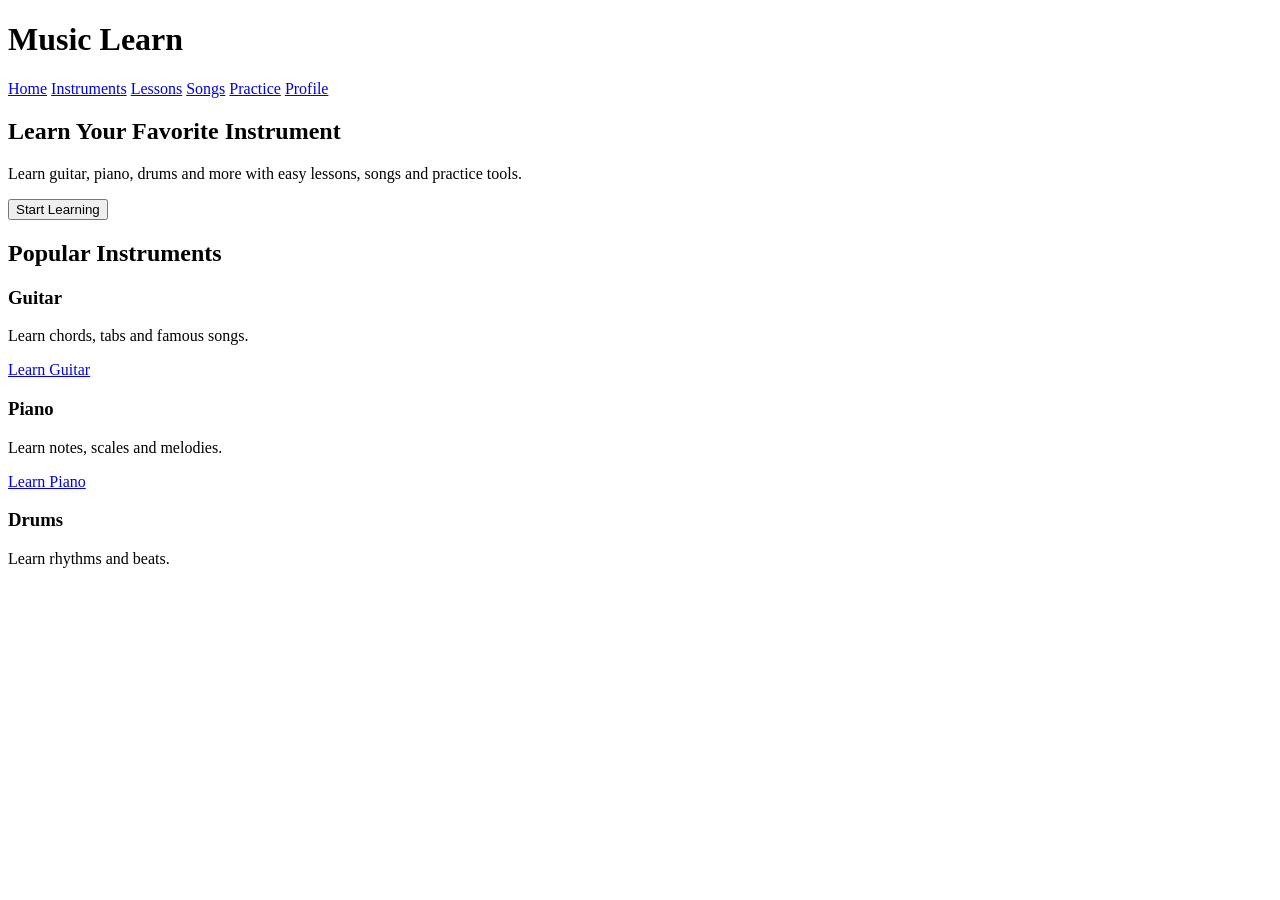
==== index.html @ 7b0b1c55 "index.html" ====
<!DOCTYPE html>
<html lang="en">
<head>
    <meta charset="UTF-8">
    <meta name="viewport" content="width=device-width, initial-scale=1.0">
    <title>Music Learn - Home</title>
    <link rel="stylesheet" href="style.css">
</head>

<body>
<header>
    <h1> Music Learn</h1>
    <nav>
        <a href="index.html">Home</a>
        <a href="instruments.html">Instruments</a>
        <a href="lessons.html">Lessons</a>
        <a href="songs.html">Songs</a>
        <a href="practice.html">Practice</a>
        <a href="profile.html">Profile</a>
    </nav>
</header>
<section class="hero">
    <h2>Learn Your Favorite Instrument</h2>
    <p>Learn guitar, piano, drums and more with easy lessons, songs and practice tools.
    </p>
 <button> Start Learning</button>

</section>
<section>
<h2>Popular Instruments</h2>

  <div class="cards">
    
<div class="card">
<h3> Guitar</h3>
<p>Learn chords, tabs and famous songs.</p>
<a href="guitar.html">Learn Guitar</a>
</div>

<div class="card">
<h3>Piano</h3>
<p>Learn notes, scales and melodies.</p>
<a href="piano.html">Learn Piano</a>
</div>

<div class="card">
<h3> Drums</h3>
<p>Learn rhythms and beats.</p>
</div>

</div>

</section>


</body>
</html>
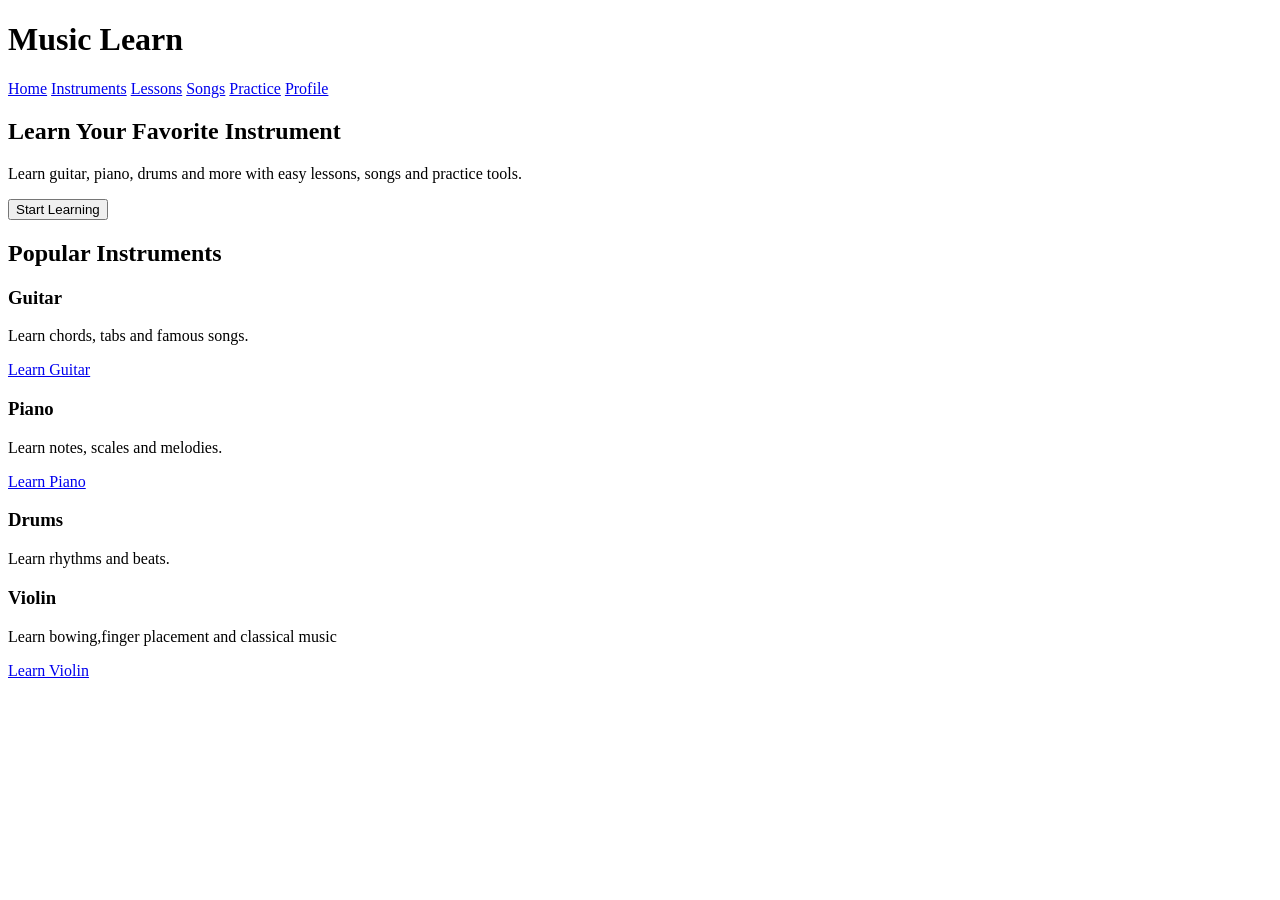
==== commit 97cd0745: "index.html" ====
--- a/index.html
+++ b/index.html
@@ -48,6 +48,10 @@
 <p>Learn rhythms and beats.</p>
 </div>
 
+<div class="card">
+<h3>Violin</h3>
+ <p>Learn bowing,finger placement and classical music</p>
+<a href="violin.html">Learn Violin</a>
 </div>
 
 </section>
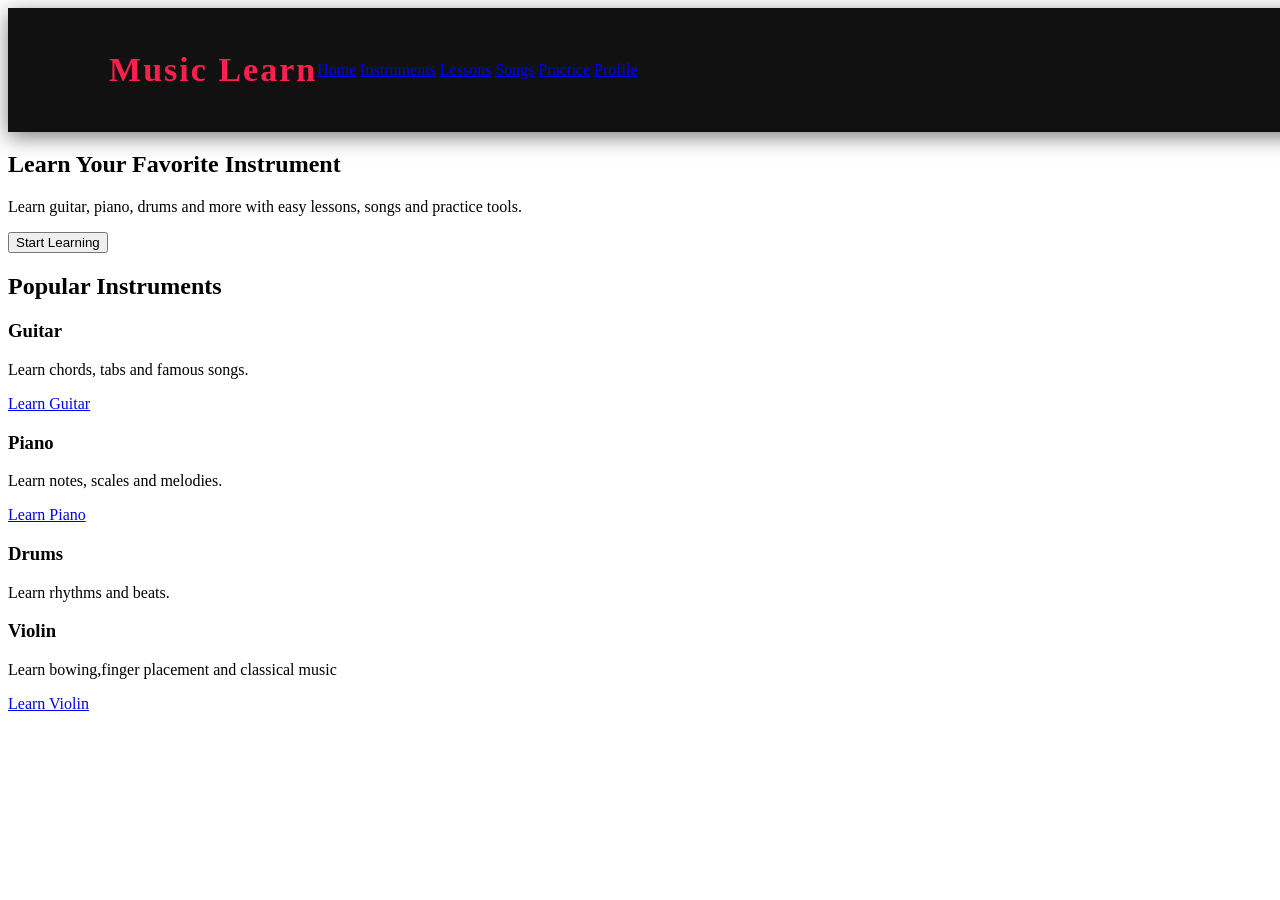
==== commit 59385126: "index.html Removed unnecessary blank lines before closing body and html tags." ====
--- a/index.html
+++ b/index.html
@@ -55,7 +55,5 @@
 </div>
 
 </section>
-
-
 </body>
 </html>
--- a/style.css
+++ b/style.css
@@ -0,0 +1,18 @@
+header{
+  width:100%;
+  display:flex;
+  juustify-content:space-between;
+  align-items:center;
+  padding:20px 8%;
+  background:#111;
+  position:sticky;
+  top:0;
+  z-index:999;
+  box-shadow:0 5px 20px rgba(0,0,0,.5);
+}
+header h1{
+  color:#ff1f4d;
+  font-size:34px;
+
+  letter-spacing:2px;
+}
